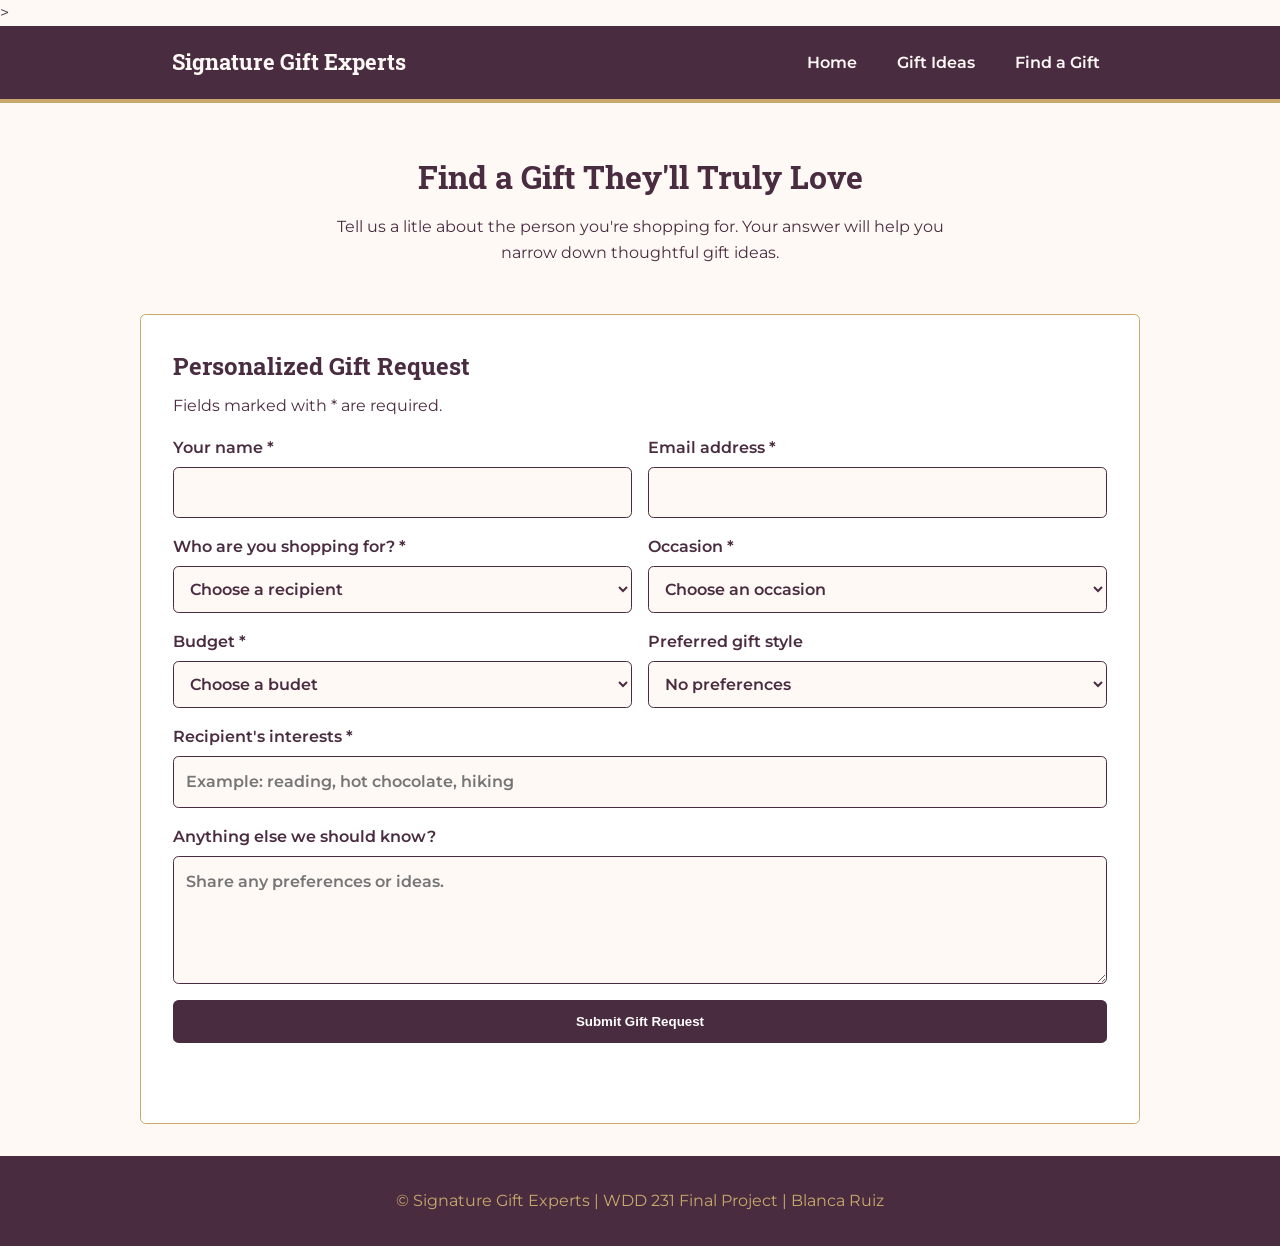
==== finalproject/find.html @ 2ed15450 "final proj adjustments" ====
<!DOCTYPE html>
<html lang="en">
<head>
    <meta charset="UTF-8">
    <meta name="viewport" content="width=device-width, initial-scale=1.0">

    <title>Request a Personalized Gift Idea | Signature Gift Experts</title>

    <meta
        name="description"
        content="Tell Signature Gift Experts about your recipient, occasion, interests, and budget to help narrow down thoughtful gift ideas.">
    >

    <meta name="author" content="Blanca Ruiz">

    <meta propety="og:title" content="Request a Personalized Gift Idea | Signature Gift Experts">
    <meta property="og:description" content="Get personalized gift ideas based on your recipient, occasion, interest, and bufget.">
    <meta propery="og:type" content="website">

    <link rel="stylesheet" href="styles/small.css">
    <link rel="stylesheet" href="styles/medium.css" media="screen and (min-width: 641px)">
    <link rel="stylesheet" href="styles/large.css" media="screen and (min-width: 1025px)">

    <link rel="preconnect" href="https://fonts.googleapis.com">
    <link rel="preconnect" href="https://fonts.gstatic.com" crossorigin>
    <link
        href="https://fonts.googleapis.com/css2?family=Montserrat:ital,wght@0,100..900;1,100..900&family=Roboto+Slab:wght@100..900&display=swap"
        rel="stylesheet"
    >

    <script type="module" src="scripts/navigation.js"></script>
    <script type="module" src="scripts/find.js"></script>
    
</head>

<body>

    <header>

        <div class="header-content">

            <a href="index.html" class="logo">Signature Gift Experts</a>

            <button 
                class="menu-button"
                type="button"
                aria-label="Open navigation menu"
                aria-expanded="false"
                aria-controls="primary-navigation"
            >
                ☰

        </button>

        <nav
            class="navigation"
            id="primary-navigation"
            aria-label="Main navigation"
        >
        
            <a href="index.html">Home</a>
            <a href="gifts.html">Gift Ideas</a>
            <a href="find.html">Find a Gift</a>
        
        </nav>
        
    </div>

</header>

<main>

    <section class="page-intro">

    <h1>Find a Gift They'll Truly Love</h1>

    <p>

        Tell us a litle about the person you're shopping for.
        Your answer will help you narrow down thoughtful gift ideas.

    </p>

    </section>

    <section class="gift-request">

        <h2>Personalized Gift Request</h2>

        <p>Fields marked with * are required.</p>

        <form id="gift-request-form">

            <div class="form-grid">

                <label for="name">Your name *

                    <input

                    type="text"
                    id="name"
                    autocomplete="name"
                    required
                    maxlength="80"

                    >

                </label>

                <label for="email">Email address *
                
                    <input

                        type="email"
                        id="email"
                        name="email"
                        autocomplete="email"
                        required
                    >

                </label>
                
                <label for="recipient">Who are you shopping for? *
                
                    <select id="recipient" name="recipient" required>
                        
                        <option value="">Choose a recipient</option>
                        <option>Friend</option>
                        <option>Partner</option>
                        <option>Family member</option>
                        <option>Child</option>
                        <option>Teacher</option>
                        <option>Coworker</option>
                        <option>Host</option>
                        <option>New Parent</option>
                        <option>Other</option>

                    </select>

                </label>

                <label for="occasion">Occasion *

                    <select id="occasion" name="occasion required">
                        
                        <option value="">Choose an occasion</option>
                        <option>Birthday</option>
                        <option>Anniversary</option>
                        <option>Graduation</option>
                        <option>Thank You</option>
                        <option>Holiday</option>
                        <option>Housewarming</option>
                        <option>Self Care</option>
                        <option>New Baby</option>
                        <option>Just Because</option>
                        <option>Other</option>

                    </select>

                </label>

                <label for="budget">Budget *

                    <select id="budget" name="budget" required>
                       
                        <option value="">Choose a budet</option>
                        <option>Under $25</option>
                        <option>$25-$50</option>
                        <option>$51-$75</option>
                        <option>$76-$100</option>
                        <option>$101-$150</option>
                        <option>Over $150</option>

                    </select>

                </label>

                <label for="style">Preferred gift style

                    <select id="style" name="style">

                        <option value="No preference">No preferences</option>
                        <option>Personalized</option>
                        <option>Practical</option>
                        <option>Experience</option>
                        <option>Relaxation and self-care</option>
                        <option>Food and drink</option>
                        <option>Home and decor</option>

                    </select>

                </label>

            </div>

                <label for="interests">Recipient's interests *

                    <input
                    type="text"
                    id="interests"
                    name="interests"
                    placeholder="Example: reading, hot chocolate, hiking"
                    required
                    maxlength="200"
                    >

                </label>

                <label for="details"> Anything else we should know?

                    <textarea

                        id="details"
                        name="details"
                        rows="4"
                        maxlength="500"
                        placeholder="Share any preferences or ideas."
                    
                        ></textarea>

                </label>

                <button type="submit" class="button">Submit Gift Request</button>
                
                <p id="form-message" class="gift-message" role="status"></p>

        </form>

    </section>

</main>

<footer>

    <p>&copy; <span id="currentyear"></span>Signature Gift Experts | WDD 231 Final Project | Blanca Ruiz</p>
    <p id="lastModified"></p>

</footer>
</body>
---- finalproject/styles/small.css ----
:root {
    --ivory:#fff9f5;
    --plum: #4a2c40;
    --rose: #c98f9a;
    --gold: #c8a96b;
    --white: #ffffff;
}

* {
    box-sizing: border-box;
}

html {
    scroll-behavior: smooth;
}

body {
    margin: 0;
    background-color: var(--ivory);
    color: var(--plum);
    font-family: "Montserrat", sans-serif;
    line-height: 1.6;
}

img {
    max-width: 100%;
    height: auto;
    display: block;
}

a {
    color: inherit;
}

button,
a {
    -webkit-tap-highlight-color: transparent;
}

h1,
h2,
h3 {
    font-family: "Roboto Slab", serif;
}

h1,
h2,
h3,
p {
    margin-top: 0;
}

/* Header */
header {
    background-color: var(--plum);
    color: var(--ivory);
    border-bottom: 4px solid var(--gold);
}

.header-content {
    display: flex;
    align-items: center;
    justify-content: space-between;
    gap: 1rem;
    padding: 1rem;
    flex-wrap: wrap;
}

.logo {
    font-family: "Roboto Slab", serif;
    font-size: 1.15rem;
    font-weight: 700;
    text-decoration: none;
}

.menu-button {
    border: 2px solid var(--gold);
    background-color: transparent;
    color: var(--ivory);
    font-size: 1.5rem;
    line-height: 1;
    padding: 0.35rem 0.5rem;
    cursor: pointer;
}

.navigation {
    display: none;
}

.navigation.open {
    display: flex;
    flex-direction: column;
    gap: 0.5rem;
    width: 100%;
    padding-top: 1rem;
}

.navigation.open a {
    padding: 0.75rem;
    color: var(--ivory);
    text-decoration: none;
    font-weight: 600;
    border-top: 1px solid rgb(255 249 245 / 20%);
}

.navigation.open a:hover,
.navigation.open a:focus-visible,
.navigation.open .active {
    color: var(--gold);
}

/* Main */
main {
    width: min(100% - 2rem, 1000px);
    margin: 0 auto;
}

section {
    margin: 2rem 0;
}
 
/* Hero */
.hero {
    position: relative;
    width: 100%;
    max-width: 1000px;
    margin: 2rem auto;
}

.hero-image {
    width: 100%;
}

.hero-image img {
    width: 100%;
    min-height: 320px;
    aspect-ratio: 4 / 4;
    object-fit: cover;
    border-radius: 0.35rem;
}

.hero-content {
    position: absolute;
    left: 1rem;
    right: 1rem;
    bottom: 1rem;
    padding: 1rem;
    background-color: rgb(74 44 64 / 88%);
    color: var(--ivory);
    text-align: center;
    border-radius: 0.35rem;
}

.hero-content h1 {
    margin-bottom: 0.75rem;
    color: var(--ivory);
    font-size: clamp(1.7rem, 7vw, 2.3rem);
    line-height: 1.15;
}

.hero-content p {
    margin: 0 auto 1rem;
    font-size: 0.9rem;
}

.hero-content .button {
    background-color: var(--rose);
    border-color: var(--rose);
    color: var(--plum);
}

.button {
    display: inline-block;
    padding: 0.75rem 1.25rem;;
    border: 2px solid var(--plum);
    border-radius: 0.35rem;
    background-color: var(--plum);
    color: var(--white);
    font-weight: 600;
    text-decoration: none;
    text-align: center;
}

.button:hover,
.button:focus-visible {
    background-color: var(--rose);
    border-color: var(--rose);
}

/* intro */
.intro {
    padding: 1rem;
    border: 1px solid var(--gold);
    background-color: var(--white);
    text-align: center;
}

.intro p {
    margin-bottom: 0;
    font-size: 0.9rem;
    font-weight: 600;
}

.intro span {
    margin: 0 0.35rem;
    color: var(--gold);
}

/* gift search */
.gift-search {
    margin: 1.5rem 0;
}

.search-button {
    display: block;
    width: 100%;
    padding: 0.7rem 1rem;
    border: 1px solid var(--plum);
    border-radius: 0.35rem;
    background-color: var(--white);
    color: var(--plum);
    text-decoration: none;
    font-size: 0.9rem;
}

.search-button::before {
    content: "⌕";
    margin-right: 0.5rem;
    font-size: 1.2rem;
}

/* featured gifts */
.featured {
    padding: 1rem 0;
}

.section-heading h2 {
    margin-bottom: 1rem;
    font-size: 1.6rem;
}

.gift-grid {
    display: grid;
    grid-template-columns: 1fr;
    gap: 1rem;
}

.gift-card {
    overflow: hidden;
    border: 1px solid var(--rose);
    border-radius: 0.35rem;
    background-color: var(--white);
}

.gift-card img {
    width: 100%;
    aspect-ratio: 4 / 3;
    object-fit: cover;
}

.gift-card-content {
    padding: 1rem;
}

.gift-card h3 {
    margin-bottom: 0.5rem;
    font-size: 1.2rem;
}

.gift-card p {
    margin-bottom: 0.5rem;
}

.gift-price {
    color: var(--plum);
    font-weight: 700;
}

/* call to action */
.call-to-action {
    padding: 2rem 1rem;
    background-color: var(--plum);
    color: var(--ivory);
    text-align: center;
}

.call-to-action h2 {
    margin-bottom: 0.75rem;
}

.call-to-action p {
    margin-right: auto;
    margin-left: auto;
}

/* about */
.about {
    padding: 1rem 0 2rem;
}

.about h2 {
    margin-bottom: 0.75rem;
}

/* footer */
footer {
    margin-top: 2rem;
    padding: 2rem 1rem;
    background-color: var(--plum);
    color: var(--ivory);
    text-align: center;
}
footer p {
    margin: 0;
    color: var(--gold);
}

/* Gift Ideas Page */

.page-intro {
    padding: 1rem 0;
    text-align: center;
}

.page-intro h1 {
    margin-bottom: 0.75rem;
    font-size: 2rem;
}

.page-intro p {
    max-width: 650px;
    margin: 0 auto;
}

.gift-filters {
    padding: 1.5rem;
    border: 1px solid var(--gold);
    border-radius: 0.35rem;
    background-color: var(--white);
}

.gift-filters h2 {
    margin-bottom: 1rem;
    font-size: 1.4rem;
}

.filter-controls {
    display: grid;
    gap: 1rem;
}

.filter-controls label {
    display: grid;
    gap: 0.35rem;
    font-weight: 600;
}

.filter-controls select {
    width: 100%;
    padding: 0.7rem;
    border: 1px solid var(--plum);
    border-radius: 0.35rem;
    background-color: var(--ivory);
    color: var(--plum);
    font: inherit;
}

.gift-filters .button {
    margin-top: 1rem;
    background-color: var(--rose);
    border-color: var(--rose);
    color: var(--plum);
}

.gift-message {
    margin-top: 1rem;
    text-align: center;
    font-weight: 600;
}

/*Personalized  Gift request form */

.gift-request {
    margin: 2rem 0;
    padding: 1.25rem;
    background-color: var(--white);
    border: 1px solid var(--gold);
    border-radius: 0.35rem;
}

.gift-request h2 {
    margin-bottom: 0.5rem;
}

.gift-request form {
    display: grid;
    gap: 1rem;
}

.form-grid {
    display: grid;
    gap: 1rem;
}

.gift-request label {
    display: grid;
    gap: 0.4rem;
    font-weight: 600;
}

.gift-request input,
.gift-request select,
.gift-request textarea {
    width: 100%;
    min-width: 0;
    padding: 0.75rem;
    border: 1px solid var(--plum);
    border-radius: 0.35rem;
    background-color: var(--ivory);
    color: var(--plum);
    font: inherit;
}

.gift-request textarea {
    resize: vertical;
}

.gift-request input:focus-visible,
.gift-request select:focus-visible,
.gift-request textarea:focus-visible {
    outline: 3px solid var(--gold);
    outline-offset: 2px;
}

.gift-request button {
    justify-content: start;
    cursor: pointer;
}

@media screen and (min-width: 641px) {
    .gift-request {
        padding: 2rem;
    }

    .form-grid {
        grid-template-columns: repeat(2, minmax(0, 1fr));
    }
    
}

#request-summary dt {
    margin-top: 1rem;
    font-weight: 700;
}

#request-summary dd {
    margin: 0.25rem 0 0;
    overflow-wrap: anywhere;
}
---- finalproject/styles/medium.css ----
@media screen and (min-width:641px) {
    
    .header-content {
        padding: 1rem 2rem;
    }

    .logo {
        font-size: 1.35rem;
    }

    main {
        width: min(100% - 3rem, 1000px);
    }

    .hero {
        padding: 0;
    }

    .hero-image img {
        min-height: 450px;
        aspect-ratio: 16 / 10;
    }

    .hero-content {
        left: 8%;
        right: 8%;
        bottom: 8%;
        padding: 1.5rem 2rem;
    }

    .hero-content h1 {
        font-size: 2.75rem;
    }

    .hero-content p {
        max-width: 650px;
        margin-right: auto;
        margin-left: auto;
    }

    .gift-grid {
        grid-template-columns: repeat(2, 1fr);
    }

    .filter-controls {
    grid-template-columns: repeat(3, 1fr);
    }

}
---- finalproject/styles/large.css ----
@media screen and (min-width: 1025px) {
    
    .header-content {
        max-width: 1000px;
        margin: 0 auto;
        padding: 1rem 2rem;
    }

    .menu-button {
        display: none;
    }

    .navigation {
        display: flex;
        align-items: center;
        gap: 1.5rem;
        width: auto;
        padding-top: 0;
    }

    .navigation a {
        padding: 0.5rem;
        color: var(--ivory);
        text-decoration: none;
        font-weight: 600;
    }

    .navigation a:hover,
    .navigation a:focus-visible,
    .navigation .active {
        color: var(--gold);
    }

    main {
        width: min(100% - 4rem, 1000px);
    }

    .hero {
        margin: 3rem auto;
    }

    .hero-image img {
        min-height: 400px;
        aspect-ratio: 16 / 7;
    }

    .hero-content {
        left: 10%;
        right: 10%;
        bottom: 10%;
        padding: 1.5rem 2rem;
    }

    .hero-content h1 {
        font-size: clamp(2.75rem, 4vw, 4rem);
    }

    .hero-content p{
        max-width: 650px;
        margin-right: auto;
        margin-left: auto;
    }

    .gift-grid {
        grid-template-columns: repeat(3, 1fr);
    }

}
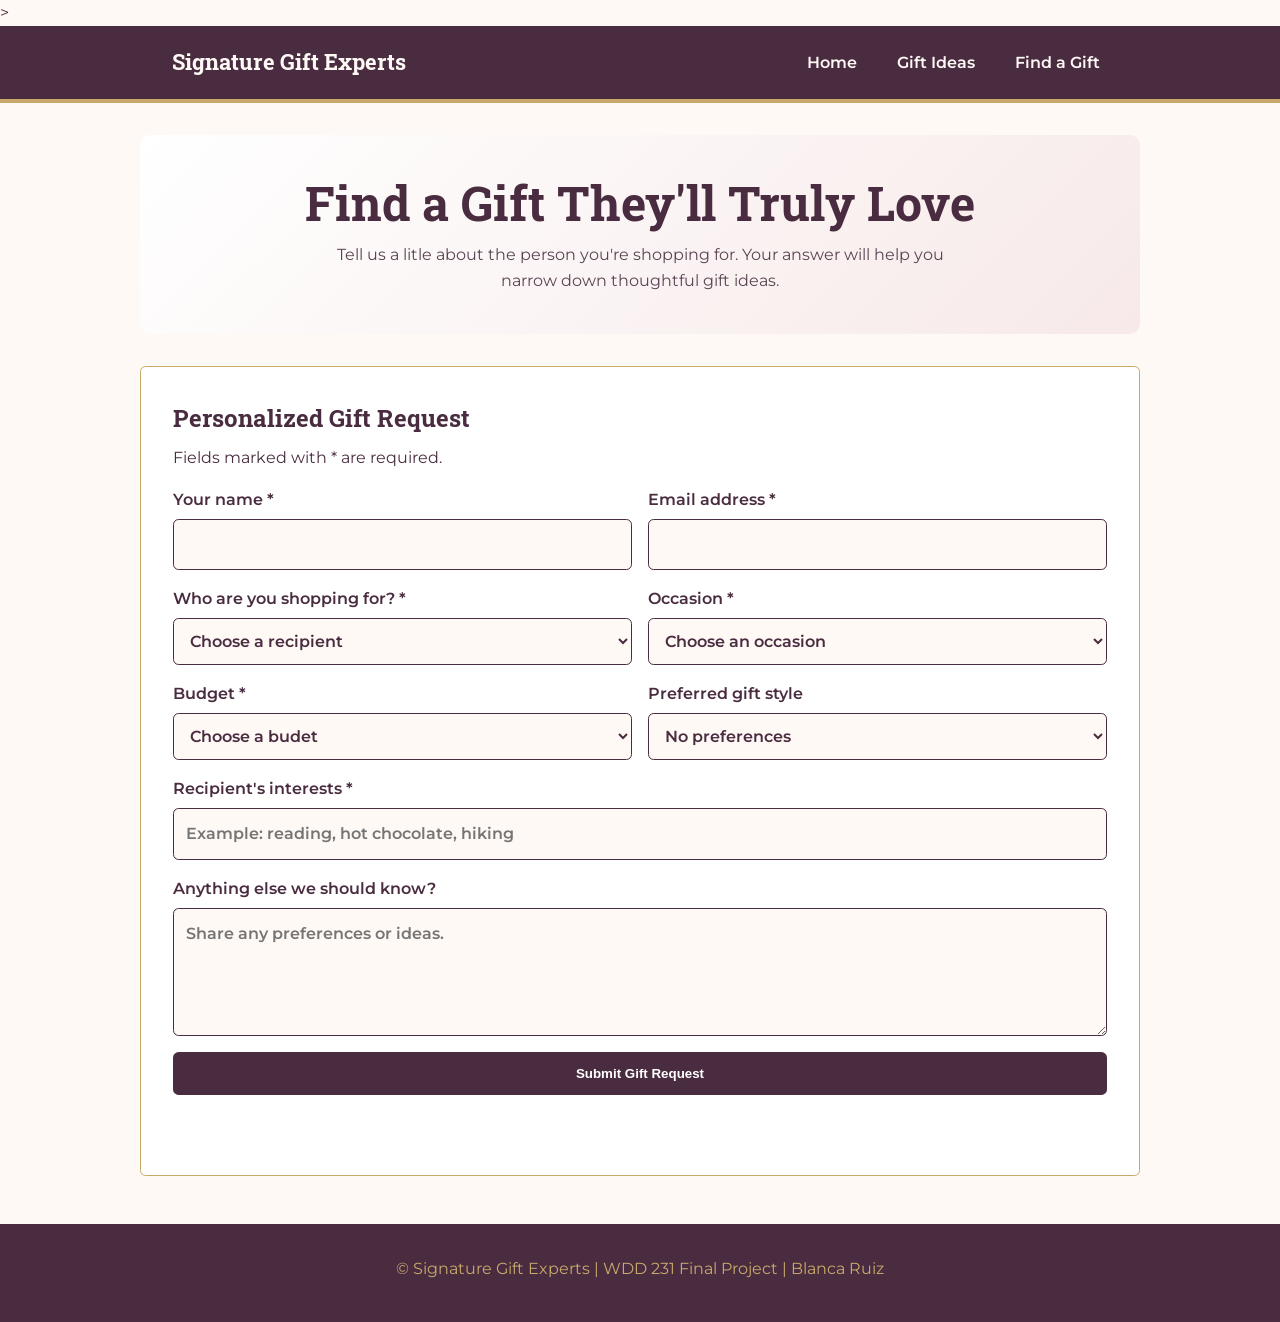
==== commit d3dd14f3: "adjustments" ====
--- a/finalproject/find.html
+++ b/finalproject/find.html
@@ -28,6 +28,8 @@
         rel="stylesheet"
     >
 
+    <link rel="icon" href="favicon.ico">
+    
     <script type="module" src="scripts/navigation.js"></script>
     <script type="module" src="scripts/find.js"></script>
     
--- a/finalproject/styles/small.css
+++ b/finalproject/styles/small.css
@@ -456,4 +456,286 @@
 #request-summary dd {
     margin: 0.25rem 0 0;
     overflow-wrap: anywhere;
-}+}
+
+/* GIft details dialog */
+#gift-dialog {
+    width: min(90%, 560px);
+    max-height: 85vh;
+    overflow-y:auto;
+    padding: 0;
+    border: 1px solid var(--gold);
+    border-radius: 0.5rem;
+    background-color: var(--ivory);
+    color: var(--plum);
+}
+
+#gift-dialog::backdrop {
+    background-color: rgb(35 20 31 / 70%);
+}
+
+.dialog-content {
+    position: relative;
+    padding: 1.5rem;
+}
+
+.dialog-content > IMG {
+    width: 100%;
+    max-height: 260px;
+    object-fit: cover;
+    border-radius: 0.35rem;
+    margin-bottom: 1rem;
+}
+
+.dialog-close {
+    display: block;
+    margin-left: auto;
+    margin-bottom: 0.5rem;
+    border: 1px solid var(--plum);
+    border-radius: 0.35rem;
+    padding: 0.25rem 0.7rem;
+    background: var(--white);
+    color: var(--plum);
+    font-size: 1.5rem;
+    cursor: pointer;
+}
+
+.dialog-close:focus-visible {
+    outline: 3px solid var(--gold);
+    outline-offset: 3px;
+}
+
+.gift-details-list dt {
+    margin-top: 0.75rem;
+    font-weight: 700;
+}
+
+.gift-details-list dd {
+    margin-left: 0;
+}
+
+
+/* Homepage featured section */
+
+.featured .section-heading {
+    margin-bottom: 1.25rem;
+}
+
+.featured .section-heading h2 {
+    margin-bottom: 0.5rem;
+}
+
+.gift-search {
+    padding: 1.5rem;
+    border: 1px solid var(--gold);
+    border-radius: 0.5rem;
+    background-color: var(--white);
+    text-align: center;
+}
+
+.gift-search h2 {
+    margin-bottom: 0.5rem;
+}
+
+.gift-search p {
+    max-width: 600px;
+    margin: 0 auto 1rem;
+}
+
+.gift-search .button {
+    background-color: var(--rose);
+    border-color: var(--rose);
+    color: var(--plum);
+}
+
+.featured .gift-card {
+    transition: transform 180ms ease, box-shadow 180ms ease;
+}
+
+@media (hover: hover) {
+    .featured .gift-card:hover {
+        transform: translateY(-3px);
+        box-shadow: 0 6px 18px rgb(74 44 64 / 12%);
+    }
+}
+
+@media (prefers-reduced-motion: reduce) {
+    .featured .gift-card {
+        transition: none;
+    }
+}
+
+
+/* Final-project polish and accessibility */
+:focus-visible {
+    outline: 3px solid var(--gold);
+    outline-offset: 3px;
+}
+
+.page-intro {
+    margin: 2rem 0 1.5rem;
+    padding: clamp(1.5rem, 4vw, 2.5rem);
+    border-radius: 0.65rem;
+    background: linear-gradient(135deg, var(--white), #f7e9e9);
+    text-align: center;
+}
+
+.page-intro h1 {
+    color: var(--plum);
+    font-size: clamp(2rem, 5vw, 3rem);
+    line-height: 1.15;
+}
+
+.page-intro p {
+    color: #594452;
+}
+
+.gift-search {
+    margin: 2rem 0;
+    padding: clamp(1.25rem, 4vw, 2rem);
+    border: 1px solid var(--gold);
+    border-radius: 0.65rem;
+    background: linear-gradient(135deg, #fff, #fbf0f0);
+    text-align: center;
+}
+
+.gift-card {
+    border: 1px solid #ead6d9;
+    border-radius: 0.65rem;
+    box-shadow: 0 4px 14px rgb(74 44 64 / 7%);
+    transition: transform 180ms ease, box-shadow 180ms ease;
+}
+
+.gift-card img {
+    background-color: #f2e6e5;
+}
+
+.gift-card-content {
+    display: flex;
+    flex-direction: column;
+    align-items: flex-start;
+    height: 100%;
+}
+
+.gift-card h3 {
+    line-height: 1.3;
+}
+
+.gift-card .gift-price {
+    margin-top: auto;
+    padding-top: 0.5rem;
+    font-size: 1.15rem;
+}
+
+.gift-card .button {
+    margin-top: 0.5rem;
+}
+
+.text-link {
+    display: inline-block;
+    margin-top: 0.25rem;
+    color: var(--plum);
+    font-weight: 700;
+    text-decoration-thickness: 2px;
+    text-underline-offset: 0.2em;
+}
+
+.text-link:hover {
+    color: #7d405f;
+}
+
+.call-to-action {
+    margin: 2.5rem 0;
+    padding: clamp(1.5rem, 5vw, 3rem);
+    border-radius: 0.65rem;
+    background: linear-gradient(135deg, var(--plum), #65435b);
+}
+
+.call-to-action p {
+    max-width: 620px;
+}
+
+.call-to-action .button {
+    background: var(--rose);
+    border-color: var(--rose);
+    color: var(--plum);
+}
+
+.call-to-action .button:hover,
+.call-to-action .button:focus-visible {
+    background: var(--white);
+    border-color: var(--white);
+}
+
+footer {
+    margin-top: 3rem;
+    padding: 2rem 1rem;
+}
+
+footer p + p {
+    margin-top: 0.5rem;
+    font-size: 0.85rem;
+}
+
+#gift-dialog {
+    box-shadow: 0 16px 50px rgb(0 0 0 / 25%);
+}
+
+#gift-dialog::backdrop {
+    background-color: rgb(35 20 31 / 70%);
+}
+
+.dialog-content > img {
+    width: 100%;
+    max-height: 260px;
+    object-fit: cover;
+    border-radius: 0.35rem;
+    margin-bottom: 1rem;
+}
+
+.gift-details-list dt {
+    margin-top: 0.75rem;
+    font-weight: 700;
+}
+
+.gift-details-list dd {
+    margin: 0.15rem 0 0;
+}
+
+@media (hover: hover) {
+    .gift-card:hover {
+        transform: translateY(-3px);
+        box-shadow: 0 10px 24px rgb(74 44 64 / 13%);
+    }
+}
+
+@media (prefers-reduced-motion: reduce) {
+    html {
+        scroll-behavior: auto;
+    }
+
+    *,
+    *::before,
+    *::after {
+        transition-duration: 0.01ms !important;
+        animation-duration: 0.01ms !important;
+        animation-iteration-count: 1 !important;
+    }
+}
+
+
+.skip-link {
+    position: absolute;
+    top: -100px;
+    left: 1rem;
+    z-index: 1000;
+    padding: 0.75rem 1rem;
+    border-radius: 0.35rem;
+    background: var(--white);
+    color: var(--plum);
+    font-weight: 700;
+}
+
+.skip-link:focus {
+    top: 1rem;
+}
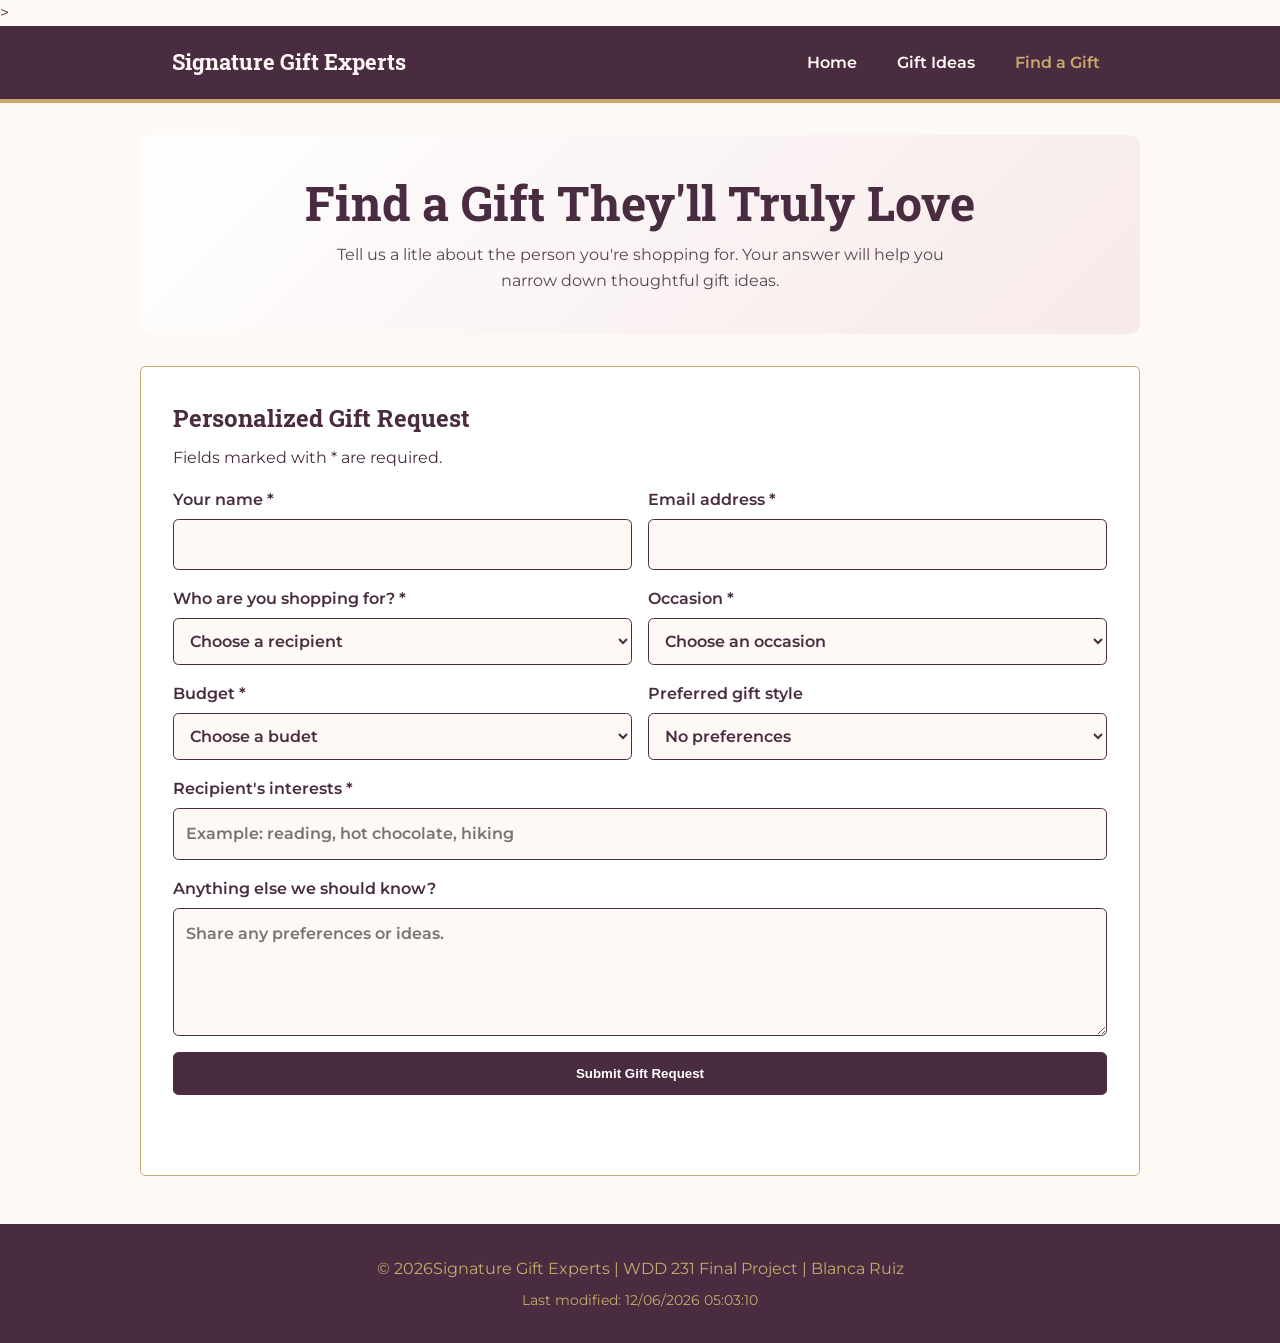
==== commit ca1a962a: "more adjustments" ====
--- a/finalproject/find.html
+++ b/finalproject/find.html
@@ -12,9 +12,8 @@
     >
 
     <meta name="author" content="Blanca Ruiz">
-
     <meta propety="og:title" content="Request a Personalized Gift Idea | Signature Gift Experts">
-    <meta property="og:description" content="Get personalized gift ideas based on your recipient, occasion, interest, and bufget.">
+    <meta property="og:description" content="Share your gift recipient, occasion, interests, and budget to get personalized gift guidance.">
     <meta propery="og:type" content="website">
 
     <link rel="stylesheet" href="styles/small.css">
@@ -36,6 +35,8 @@
 </head>
 
 <body>
+
+    <a class="skip-link" href="#main-content">Skip to main content</a>
 
     <header>
 
@@ -70,7 +71,7 @@
 
 </header>
 
-<main>
+<main id="main-content">
 
     <section class="page-intro">
 
@@ -101,6 +102,7 @@
 
                     type="text"
                     id="name"
+                    name="name"
                     autocomplete="name"
                     required
                     maxlength="80"
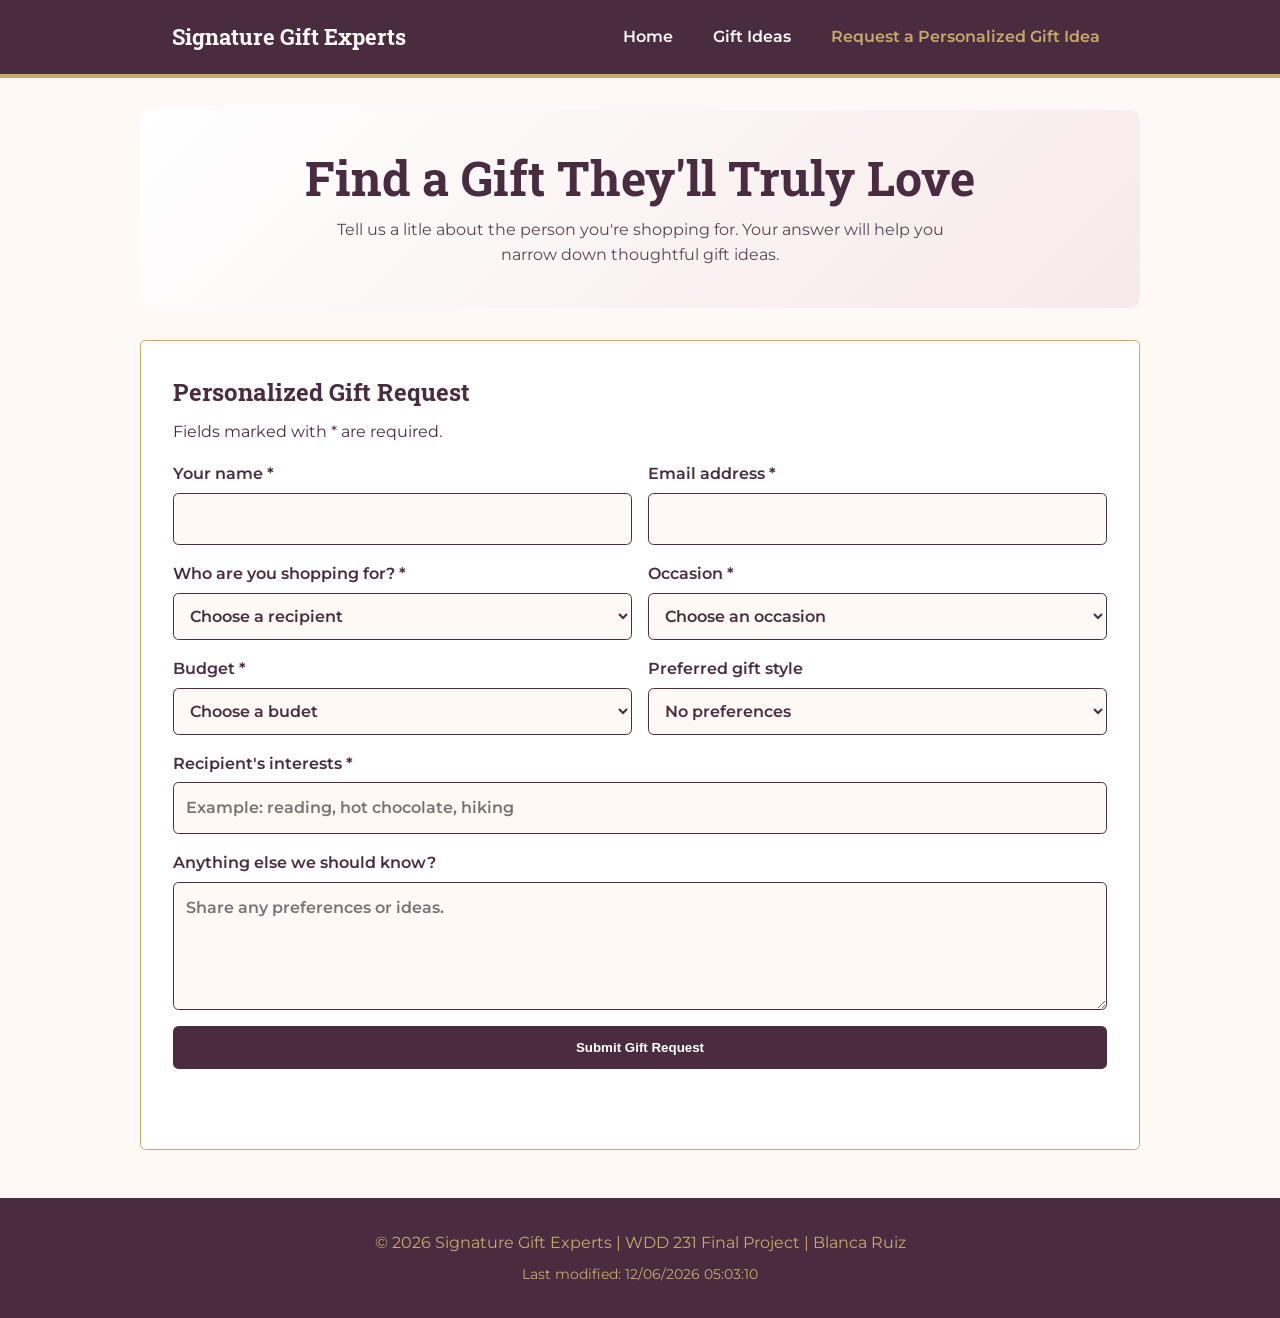
==== commit ae57480a: "latest edits" ====
--- a/finalproject/find.html
+++ b/finalproject/find.html
@@ -9,7 +9,7 @@
     <meta
         name="description"
         content="Tell Signature Gift Experts about your recipient, occasion, interests, and budget to help narrow down thoughtful gift ideas.">
-    >
+    
 
     <meta name="author" content="Blanca Ruiz">
     <meta propety="og:title" content="Request a Personalized Gift Idea | Signature Gift Experts">
@@ -45,199 +45,198 @@
             <a href="index.html" class="logo">Signature Gift Experts</a>
 
             <button 
-                class="menu-button"
-                type="button"
+                class="menu-button"                    type="button"
                 aria-label="Open navigation menu"
                 aria-expanded="false"
                 aria-controls="primary-navigation"
             >
                 ☰
 
-        </button>
-
-        <nav
-            class="navigation"
-            id="primary-navigation"
-            aria-label="Main navigation"
-        >
+            </button>
+
+            <nav class="navigation" id="primary-navigation" aria-label="Main navigation">
+
+                    <a href="index.html" >Home</a>
+
+                    <a href="gifts.html">Gift Ideas</a>
+
+                    <a href="find.html">Request a Personalized Gift Idea</a>
+
+            </nav>
         
-            <a href="index.html">Home</a>
-            <a href="gifts.html">Gift Ideas</a>
-            <a href="find.html">Find a Gift</a>
-        
-        </nav>
-        
-    </div>
-
-</header>
-
-<main id="main-content">
-
-    <section class="page-intro">
-
-    <h1>Find a Gift They'll Truly Love</h1>
-
-    <p>
-
-        Tell us a litle about the person you're shopping for.
-        Your answer will help you narrow down thoughtful gift ideas.
-
-    </p>
-
-    </section>
-
-    <section class="gift-request">
-
-        <h2>Personalized Gift Request</h2>
-
-        <p>Fields marked with * are required.</p>
-
-        <form id="gift-request-form">
-
-            <div class="form-grid">
-
-                <label for="name">Your name *
-
-                    <input
-
-                    type="text"
-                    id="name"
-                    name="name"
-                    autocomplete="name"
-                    required
-                    maxlength="80"
-
-                    >
-
-                </label>
-
-                <label for="email">Email address *
-                
-                    <input
-
-                        type="email"
-                        id="email"
-                        name="email"
-                        autocomplete="email"
+        </div>
+
+    </header>  
+
+
+    <main id="main-content">
+
+        <section class="page-intro">
+
+        <h1>Find a Gift They'll Truly Love</h1>
+
+        <p>
+
+            Tell us a litle about the person you're shopping for.
+            Your answer will help you narrow down thoughtful gift ideas.
+
+        </p>
+
+        </section>
+
+        <section class="gift-request">
+
+            <h2>Personalized Gift Request</h2>
+
+            <p>Fields marked with * are required.</p>
+
+            <form id="gift-request-form">
+
+                <div class="form-grid">
+
+                    <label for="name">Your name *
+
+                        <input
+
+                        type="text"
+                        id="name"
+                        name="name"
+                        autocomplete="name"
                         required
-                    >
-
-                </label>
-                
-                <label for="recipient">Who are you shopping for? *
-                
-                    <select id="recipient" name="recipient" required>
+                        maxlength="80"
+
+                        >
+
+                    </label>
+
+                    <label for="email">Email address *
+                    
+                        <input
+
+                            type="email"
+                            id="email"
+                            name="email"
+                            autocomplete="email"
+                            required
+                        >
+
+                    </label>
+                    
+                    <label for="recipient">Who are you shopping for? *
+                    
+                        <select id="recipient" name="recipient" required>
+                            
+                            <option value="">Choose a recipient</option>
+                            <option>Friend</option>
+                            <option>Partner</option>
+                            <option>Family member</option>
+                            <option>Child</option>
+                            <option>Teacher</option>
+                            <option>Coworker</option>
+                            <option>Host</option>
+                            <option>New Parent</option>
+                            <option>Other</option>
+
+                        </select>
+
+                    </label>
+
+                    <label for="occasion">Occasion *
+
+                        <select id="occasion" name="occasion required">
+                            
+                            <option value="">Choose an occasion</option>
+                            <option>Birthday</option>
+                            <option>Anniversary</option>
+                            <option>Graduation</option>
+                            <option>Thank You</option>
+                            <option>Holiday</option>
+                            <option>Housewarming</option>
+                            <option>Self Care</option>
+                            <option>New Baby</option>
+                            <option>Just Because</option>
+                            <option>Other</option>
+
+                        </select>
+
+                    </label>
+
+                    <label for="budget">Budget *
+
+                        <select id="budget" name="budget" required>
                         
-                        <option value="">Choose a recipient</option>
-                        <option>Friend</option>
-                        <option>Partner</option>
-                        <option>Family member</option>
-                        <option>Child</option>
-                        <option>Teacher</option>
-                        <option>Coworker</option>
-                        <option>Host</option>
-                        <option>New Parent</option>
-                        <option>Other</option>
-
-                    </select>
-
-                </label>
-
-                <label for="occasion">Occasion *
-
-                    <select id="occasion" name="occasion required">
+                            <option value="">Choose a budet</option>
+                            <option>Under $25</option>
+                            <option>$25-$50</option>
+                            <option>$51-$75</option>
+                            <option>$76-$100</option>
+                            <option>$101-$150</option>
+                            <option>Over $150</option>
+
+                        </select>
+
+                    </label>
+
+                    <label for="style">Preferred gift style
+
+                        <select id="style" name="style">
+
+                            <option value="No preference">No preferences</option>
+                            <option>Personalized</option>
+                            <option>Practical</option>
+                            <option>Experience</option>
+                            <option>Relaxation and self-care</option>
+                            <option>Food and drink</option>
+                            <option>Home and decor</option>
+
+                        </select>
+
+                    </label>
+
+                </div>
+
+                    <label for="interests">Recipient's interests *
+
+                        <input
+                        type="text"
+                        id="interests"
+                        name="interests"
+                        placeholder="Example: reading, hot chocolate, hiking"
+                        required
+                        maxlength="200"
+                        >
+
+                    </label>
+
+                    <label for="details"> Anything else we should know?
+
+                        <textarea
+
+                            id="details"
+                            name="details"
+                            rows="4"
+                            maxlength="500"
+                            placeholder="Share any preferences or ideas."
                         
-                        <option value="">Choose an occasion</option>
-                        <option>Birthday</option>
-                        <option>Anniversary</option>
-                        <option>Graduation</option>
-                        <option>Thank You</option>
-                        <option>Holiday</option>
-                        <option>Housewarming</option>
-                        <option>Self Care</option>
-                        <option>New Baby</option>
-                        <option>Just Because</option>
-                        <option>Other</option>
-
-                    </select>
-
-                </label>
-
-                <label for="budget">Budget *
-
-                    <select id="budget" name="budget" required>
-                       
-                        <option value="">Choose a budet</option>
-                        <option>Under $25</option>
-                        <option>$25-$50</option>
-                        <option>$51-$75</option>
-                        <option>$76-$100</option>
-                        <option>$101-$150</option>
-                        <option>Over $150</option>
-
-                    </select>
-
-                </label>
-
-                <label for="style">Preferred gift style
-
-                    <select id="style" name="style">
-
-                        <option value="No preference">No preferences</option>
-                        <option>Personalized</option>
-                        <option>Practical</option>
-                        <option>Experience</option>
-                        <option>Relaxation and self-care</option>
-                        <option>Food and drink</option>
-                        <option>Home and decor</option>
-
-                    </select>
-
-                </label>
-
-            </div>
-
-                <label for="interests">Recipient's interests *
-
-                    <input
-                    type="text"
-                    id="interests"
-                    name="interests"
-                    placeholder="Example: reading, hot chocolate, hiking"
-                    required
-                    maxlength="200"
-                    >
-
-                </label>
-
-                <label for="details"> Anything else we should know?
-
-                    <textarea
-
-                        id="details"
-                        name="details"
-                        rows="4"
-                        maxlength="500"
-                        placeholder="Share any preferences or ideas."
-                    
-                        ></textarea>
-
-                </label>
-
-                <button type="submit" class="button">Submit Gift Request</button>
-                
-                <p id="form-message" class="gift-message" role="status"></p>
-
-        </form>
-
-    </section>
-
-</main>
-
-<footer>
-
-    <p>&copy; <span id="currentyear"></span>Signature Gift Experts | WDD 231 Final Project | Blanca Ruiz</p>
-    <p id="lastModified"></p>
-
-</footer>
-</body>+                            ></textarea>
+
+                    </label>
+
+                    <button type="submit" class="button">Submit Gift Request</button>
+                    
+                    <p id="form-message" class="gift-message" role="status"></p>
+
+            </form>
+
+        </section>
+
+    </main>
+
+    <footer>
+
+        <p>&copy; <span id="currentyear"></span> Signature Gift Experts | WDD 231 Final Project | Blanca Ruiz</p>
+        <p id="lastModified"></p>
+
+    </footer>
+</body>
+</html>
--- a/finalproject/styles/small.css
+++ b/finalproject/styles/small.css
@@ -272,7 +272,10 @@
 }
 
 .gift-price {
-    color: var(--plum);
+    display: block;
+    margin: 0.75rem 0;
+    color: var(--plum);
+    font-size: 1.35rem;
     font-weight: 700;
 }
 
@@ -739,3 +742,74 @@
 .skip-link:focus {
     top: 1rem;
 }
+
+/* Make gift prices visible on every card */
+.gift-card-content .gift-price {
+    display: block;
+    visibility: visible;
+    opacity: 1;
+    position: static;
+    width: 100%;
+    margin: 0.75rem 0;
+    padding: 0.5rem 0;
+    color: var(--plum);
+    background-color: var(--white);
+    font-family: "Montserrat", sans-serif;
+    font-size: 1.4rem;
+    font-weight: 700;
+    line-height: 1.4;
+}
+
+/* Clean gift card layout */
+.gift-card {
+    display: flex;
+    flex-direction: column;
+    height: 100%;
+    overflow: hidden;
+    border: 1px solid #ead6d9;
+    border-radius: 0.65rem;
+    background-color: var(--white);
+    box-shadow: 0 4px 14px rgb(74 44 64 / 7%);
+}
+
+.gift-card img {
+    width: 100%;
+    aspect-ratio: 4 / 3;
+    object-fit: cover;
+}
+
+.gift-card-content {
+    display: flex;
+    flex: 1;
+    flex-direction: column;
+    align-items: stretch;
+    padding: 1.1rem;
+}
+
+.gift-card h3 {
+    margin-bottom: 0.5rem;
+    font-size: 1.15rem;
+    line-height: 1.35;
+}
+
+.gift-card .gift-price {
+    margin: 0.25rem 0 1rem;
+    color: var(--plum);
+    font-size: 1.4rem;
+    font-weight: 700;
+}
+
+.gift-card .gift-details {
+    width: 100%;
+    margin-top: auto;
+    background-color: var(--plum);
+    border-color: var(--plum);
+    color: var(--white);
+}
+
+.gift-card .gift-details:hover,
+.gift-card .gift-details:focus-visible {
+    background-color: var(--rose);
+    border-color: var(--rose);
+    color: var(--plum);
+}
